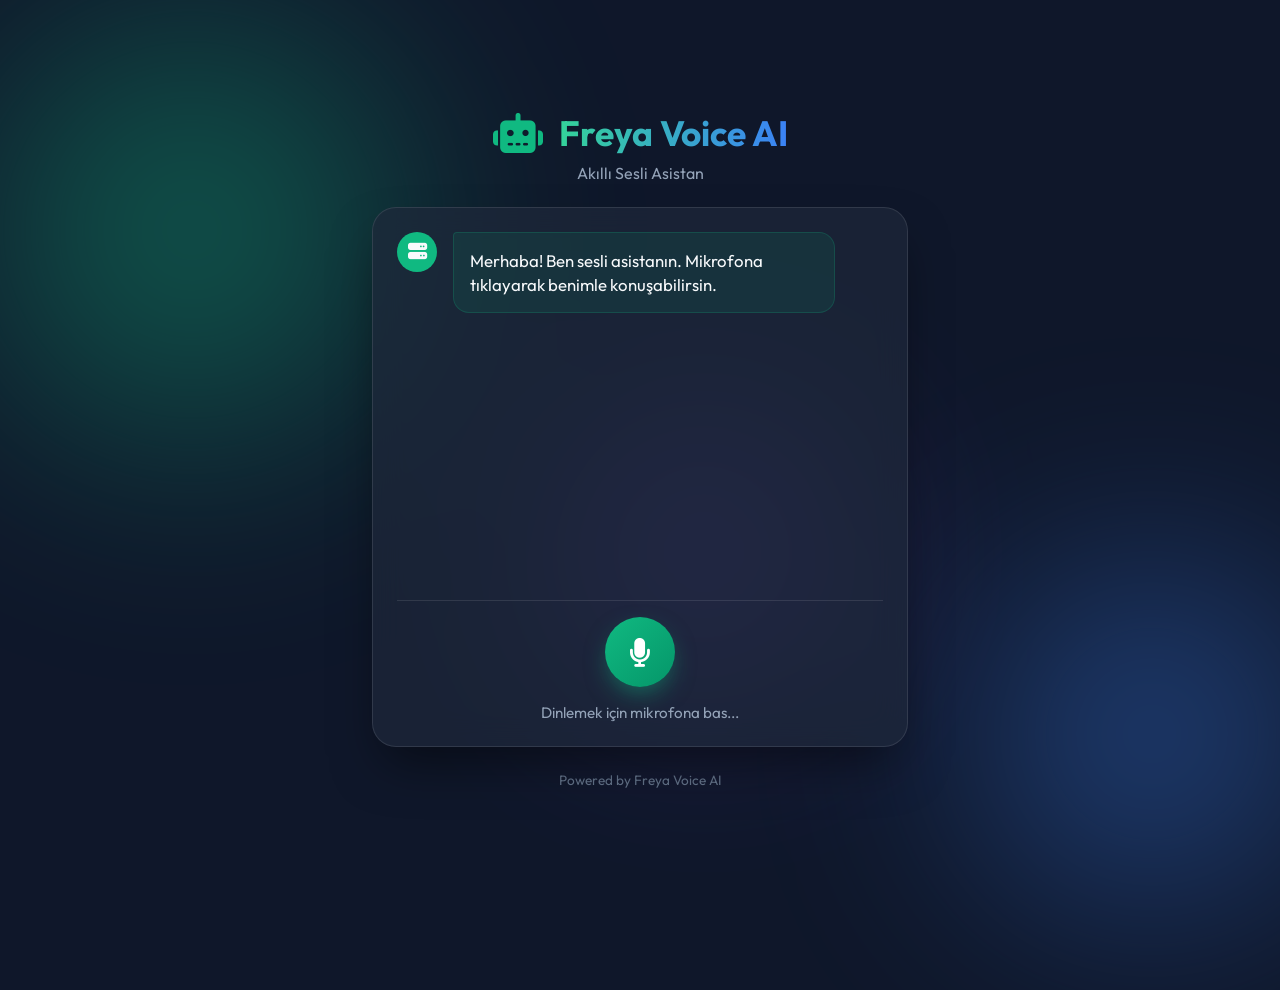
==== ui_voice/index.html @ 61f1d7bf "Add Kumru-2B and FreyaTTS Voice Assistant integration, setup script, and UI" ====
<!DOCTYPE html>
<html lang="tr">
<head>
    <meta charset="UTF-8">
    <meta name="viewport" content="width=device-width, initial-scale=1.0">
    <title>Freya Voice Agent</title>
    <link href="https://fonts.googleapis.com/css2?family=Outfit:wght@300;400;600;700&display=swap" rel="stylesheet">
    <link rel="stylesheet" href="style.css">
    <link rel="stylesheet" href="https://cdnjs.cloudflare.com/ajax/libs/font-awesome/6.4.0/css/all.min.css">
</head>
<body>
    <div class="background-elements">
        <div class="blob blob-1"></div>
        <div class="blob blob-2"></div>
        <div class="blob blob-3"></div>
    </div>
    
    <div class="container">
        <header>
            <div class="logo-container">
                <i class="fa-solid fa-robot"></i>
                <h1>Freya Voice AI</h1>
            </div>
            <p>Akıllı Sesli Asistan</p>
        </header>

        <main>
            <div class="chat-container glass-card">
                <div class="chat-history" id="chat-history">
                    <div class="message system">
                        <div class="avatar"><i class="fa-solid fa-server"></i></div>
                        <div class="bubble">Merhaba! Ben sesli asistanın. Mikrofona tıklayarak benimle konuşabilirsin.</div>
                    </div>
                </div>
                
                <div class="controls-area">
                    <button id="mic-btn" class="mic-btn">
                        <i class="fa-solid fa-microphone"></i>
                    </button>
                    <div id="status-text" class="status-text">Dinlemek için mikrofona bas...</div>
                </div>
            </div>
        </main>
        
        <footer>
            <p>Powered by Freya Voice AI</p>
        </footer>
    </div>

    <script src="script.js"></script>
</body>
</html>
---- ui_voice/style.css ----
:root {
    --bg-color: #0f172a;
    --text-color: #f8fafc;
    --primary: #10b981;
    --primary-hover: #059669;
    --glass-bg: rgba(30, 41, 59, 0.7);
    --glass-border: rgba(255, 255, 255, 0.1);
    --accent-1: #3b82f6;
    --accent-2: #8b5cf6;
}

* { margin: 0; padding: 0; box-sizing: border-box; font-family: 'Outfit', sans-serif; }
body { background-color: var(--bg-color); color: var(--text-color); height: 100vh; display: flex; justify-content: center; align-items: center; overflow: hidden; position: relative; }

.background-elements { position: absolute; top: 0; left: 0; width: 100%; height: 100%; z-index: -1; }
.blob { position: absolute; border-radius: 50%; filter: blur(100px); opacity: 0.5; animation: float 20s infinite alternate ease-in-out; }
.blob-1 { top: -10%; left: -10%; width: 50vw; height: 50vw; background: radial-gradient(circle, var(--primary) 0%, transparent 70%); }
.blob-2 { bottom: -10%; right: -10%; width: 40vw; height: 40vw; background: radial-gradient(circle, var(--accent-1) 0%, transparent 70%); animation-delay: -5s; }
.blob-3 { top: 40%; left: 40%; width: 30vw; height: 30vw; background: radial-gradient(circle, var(--accent-2) 0%, transparent 70%); animation-delay: -10s; }

@keyframes float { 0% { transform: translate(0, 0) scale(1); } 100% { transform: translate(10%, 10%) scale(1.1); } }

.container { width: 100%; max-width: 600px; padding: 2rem; display: flex; flex-direction: column; gap: 1.5rem; z-index: 1; }
header { text-align: center; animation: fadeInDown 0.8s ease-out; }
.logo-container { display: flex; align-items: center; justify-content: center; gap: 1rem; margin-bottom: 0.5rem; }
.logo-container i { font-size: 2.5rem; color: var(--primary); }
h1 { font-size: 2.2rem; font-weight: 700; background: linear-gradient(to right, #34d399, #3b82f6); -webkit-background-clip: text; -webkit-text-fill-color: transparent; }
header p { font-size: 1rem; color: #94a3b8; }

.glass-card { background: var(--glass-bg); backdrop-filter: blur(16px); -webkit-backdrop-filter: blur(16px); border: 1px solid var(--glass-border); border-radius: 24px; padding: 1.5rem; box-shadow: 0 25px 50px -12px rgba(0, 0, 0, 0.5); display: flex; flex-direction: column; height: 60vh; }
.chat-history { flex: 1; overflow-y: auto; display: flex; flex-direction: column; gap: 1rem; padding-right: 0.5rem; margin-bottom: 1rem; }
.chat-history::-webkit-scrollbar { width: 6px; }
.chat-history::-webkit-scrollbar-track { background: transparent; }
.chat-history::-webkit-scrollbar-thumb { background: rgba(255,255,255,0.2); border-radius: 10px; }

.message { display: flex; gap: 1rem; animation: fadeInUp 0.3s ease-out; }
.message.user { flex-direction: row-reverse; }
.avatar { width: 40px; height: 40px; border-radius: 50%; background: rgba(255,255,255,0.1); display: flex; justify-content: center; align-items: center; font-size: 1.2rem; flex-shrink: 0; }
.user .avatar { background: var(--accent-1); }
.system .avatar { background: var(--primary); }

.bubble { background: rgba(255,255,255,0.05); padding: 1rem; border-radius: 16px; font-size: 1.05rem; line-height: 1.4; max-width: 80%; border: 1px solid rgba(255,255,255,0.05); }
.user .bubble { background: rgba(59, 130, 246, 0.2); border-color: rgba(59, 130, 246, 0.3); border-top-right-radius: 4px; }
.system .bubble { background: rgba(16, 185, 129, 0.1); border-color: rgba(16, 185, 129, 0.2); border-top-left-radius: 4px; }

.controls-area { display: flex; flex-direction: column; align-items: center; gap: 1rem; padding-top: 1rem; border-top: 1px solid var(--glass-border); }
.mic-btn { width: 70px; height: 70px; border-radius: 50%; border: none; background: linear-gradient(135deg, var(--primary), var(--primary-hover)); color: white; font-size: 1.8rem; cursor: pointer; display: flex; justify-content: center; align-items: center; box-shadow: 0 10px 25px -5px rgba(16, 185, 129, 0.5); transition: all 0.3s ease; position: relative; }
.mic-btn.listening { animation: pulse 1.5s infinite; background: #ef4444; box-shadow: 0 10px 25px -5px rgba(239, 68, 68, 0.5); }
.mic-btn.processing { animation: spin 2s linear infinite; background: var(--accent-1); box-shadow: 0 10px 25px -5px rgba(59, 130, 246, 0.5); cursor: not-allowed; }
.mic-btn:hover:not(.processing) { transform: scale(1.05); }

.status-text { color: #94a3b8; font-size: 0.95rem; }
footer { text-align: center; color: #64748b; font-size: 0.85rem; }

@keyframes pulse { 0% { transform: scale(1); box-shadow: 0 0 0 0 rgba(239, 68, 68, 0.7); } 70% { transform: scale(1.1); box-shadow: 0 0 0 15px rgba(239, 68, 68, 0); } 100% { transform: scale(1); box-shadow: 0 0 0 0 rgba(239, 68, 68, 0); } }
@keyframes spin { 100% { transform: rotate(360deg); } }
@keyframes fadeInDown { from { opacity: 0; transform: translateY(-20px); } to { opacity: 1; transform: translateY(0); } }
@keyframes fadeInUp { from { opacity: 0; transform: translateY(20px); } to { opacity: 1; transform: translateY(0); } }
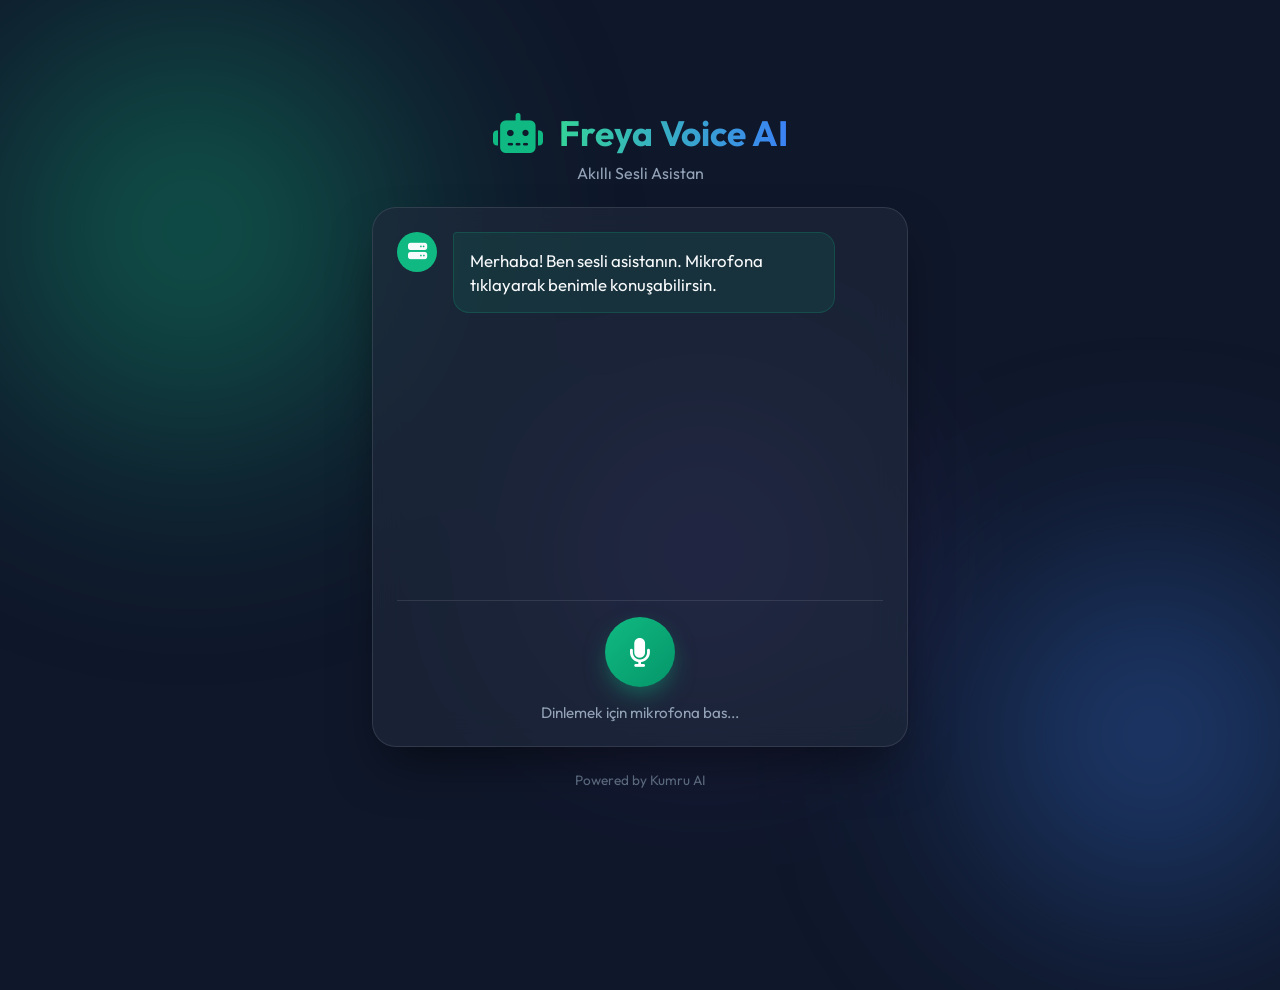
==== commit 3adf53b9: "Revert to icecubetr/Kumru-2B-GGUF using Llama3 template" ====
--- a/ui_voice/index.html
+++ b/ui_voice/index.html
@@ -43,7 +43,7 @@
         </main>
         
         <footer>
-            <p>Powered by Freya Voice AI</p>
+            <p>Powered by Kumru AI</p>
         </footer>
     </div>
 
